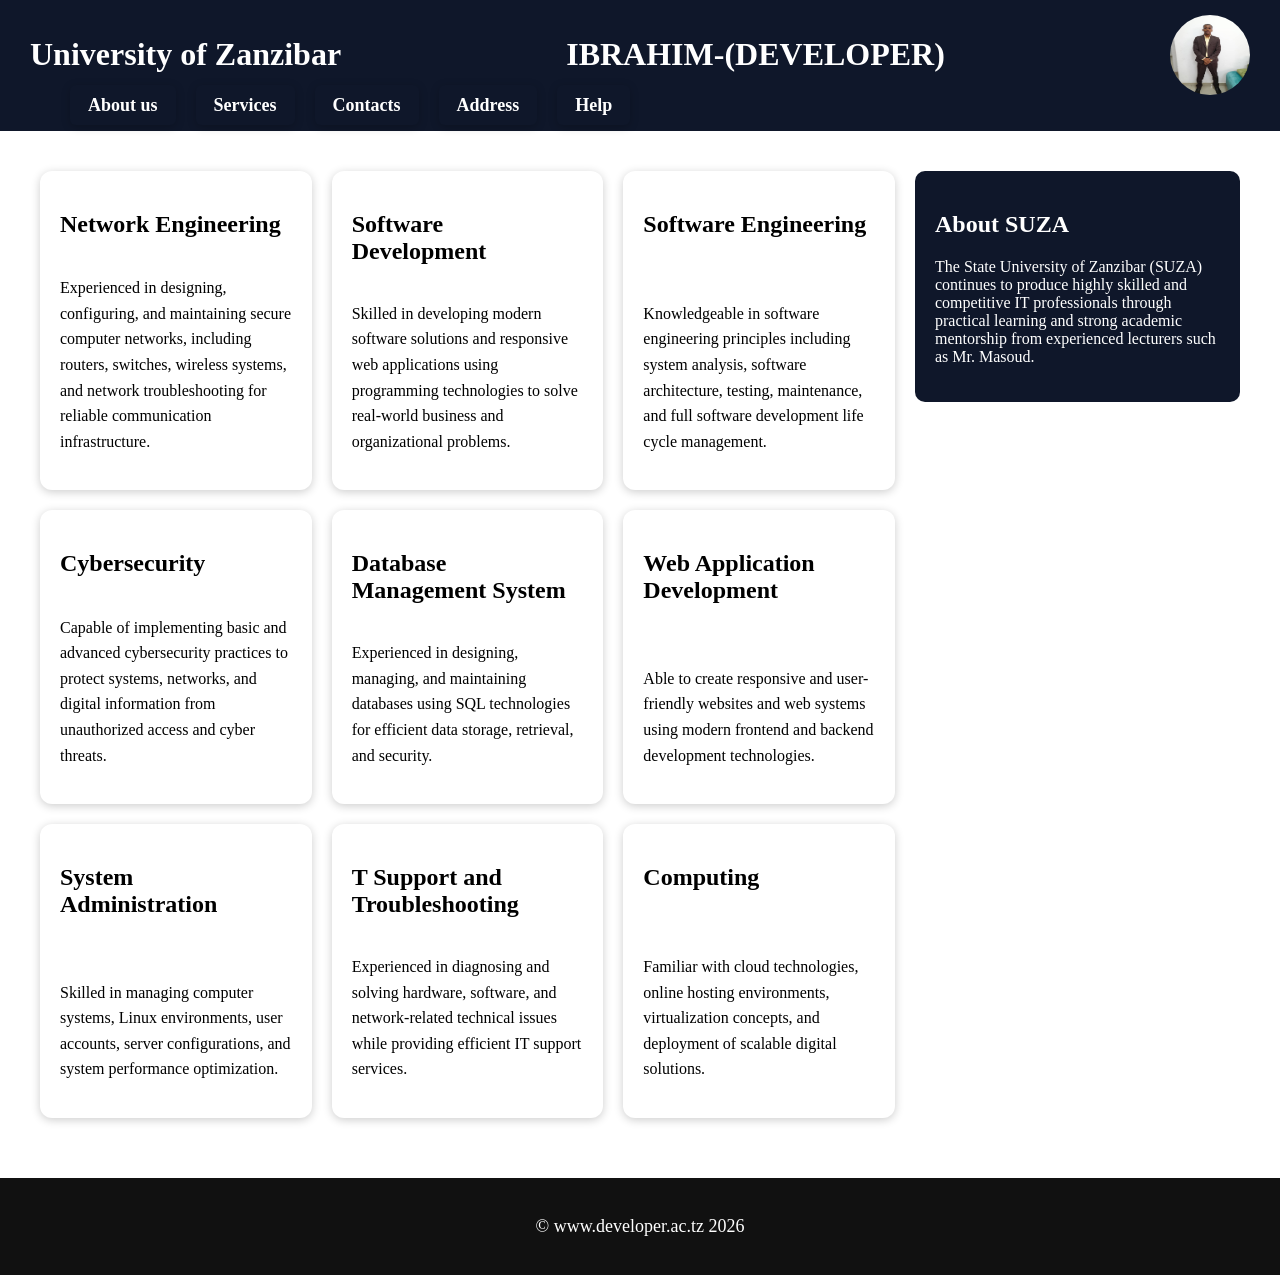
==== index.html @ 3b835153 "rename to index.html" ====
<!DOCTYPE html>
<html lang="en">
<head>
    <meta charset="UTF-8">
    <meta name="viewport" content="width=device-width, initial-scale=1.0">
    <title>My sample Responsive layout</title>
    <link rel="stylesheet" href="style.css">
</head>
<body>
    <header class="header">

            <div class="logo-title">
                    <h1> University of Zanzibar</h1>
                    <h1>IBRAHIM-(DEVELOPER)</h1>

                    <img src="IBRA.jpeg">

            </div>

            <nav class="navbar">
                <ul>
                    <li><a href="">About us</a></li>
                    <li><a href="">Services</a></li>
                    <li><a href="">Contacts</a></li>
                    <li><a href="">Address</a></li>
                    <li><a href="">Help</a></li>
                </ul>
            </nav>

    </header>

    <main class="main">
        <section class="content">
            <div class="card">
                <h2>
                    Network Engineering</h2>
<p>Experienced in designing, configuring, and maintaining secure computer networks, including routers, switches, wireless systems, and network troubleshooting for reliable communication infrastructure.
                
            </div>
            <div class="card">
                <h2>Software Development</h2>
                <p>Skilled in developing modern software solutions and responsive web applications using programming technologies to solve real-world business and organizational problems.</p>

            </div>
            <div class="card">
                <h2>Software Engineering</h2>
                <p>Knowledgeable in software engineering principles including system analysis, software architecture, testing, maintenance, and full software development life cycle management.</p>
            </div>
            <div class="card">
                <h2>Cybersecurity</h2>
                <p>Capable of implementing basic and advanced cybersecurity practices to protect systems, networks, and digital information from unauthorized access and cyber threats.</p>
            </div>
            <div class="card">
                <h2>Database Management System</h2>
                <p>Experienced in designing, managing, and maintaining databases using SQL technologies for efficient data storage, retrieval, and security.</p>
            </div>
             <div class="card">
                <h2> Web Application Development</h2>
                <p>Able to create responsive and user-friendly websites and web systems using modern frontend and backend development technologies.</p>
             </div>
            <div class="card">
                <h2>System Administration</h2>
                <p>Skilled in managing computer systems, Linux environments, user accounts, server configurations, and system performance optimization.</p>
            </div>
            <div class="card">
                <h2>T Support and Troubleshooting</h2>
                <p>Experienced in diagnosing and solving hardware, software, and network-related technical issues while providing efficient IT support services.</p>
            </div>
            <div class="card">
                <h2>Computing</h2>
                <p>Familiar with cloud technologies, online hosting environments, virtualization concepts, and deployment of scalable digital solutions.</p>

            </div>
            



        </section>

        <aside class="sidebar">
            <h2>About SUZA</h2>
        <p>The State University of Zanzibar (SUZA)
        continues to produce highly skilled and
        competitive IT professionals through
        practical learning and strong academic
        mentorship from experienced lecturers
        such as Mr. Masoud.</P>
        </aside>

    </main>

    <footer class="footer">

    <p>&copy; www.developer.ac.tz 2026</p>

</footer>
    
</body>
</html>
---- style.css ----
body{
    margin:0;

    min-height:100vh;

    display:flex;

    flex-direction:column;
}

.logo-title{
    display: flex;
    justify-content: space-between;
    margin: 0;
    
}




.navbar ul{
    display: flex;
    gap: 20px;
    margin: 0;
    list-style-type: none;
}

.navbar ul li a{
    text-decoration: none;
    transition: 0.3s;
}


.navbar a:hover{

    background:white;

    color:black;

    border-radius:5px;
}


.navbar a{

    text-decoration:none;

    color:white;

    font-size:18px;

    font-weight:bold;

    padding:10px 18px;

    border-radius:6px;

    transition:0.3s ease;

    box-shadow:0 2px 10px rgba(0,0,0,0.2);
}


img{
    width:80px;
    height:80px;
    border-radius: 50px;
}

.header{
    color: white;
    padding: 3px 0px 5px 0px;
    background:#0f172a;
    padding:15px 30px;
}

.main{
    display: flex;
    margin: 20px;
    padding: 20px;
    flex:1;
}

.content{
    display:grid;
    gap:20px;
    flex:3;
    grid-template-columns:repeat(auto-fit,minmax(250px,1fr));
}

.card{

    background:white;

    padding:20px;

    border-radius:12px;

    box-shadow:0 2px 10px rgba(0,0,0,0.2);

    transition:0.3s ease;

    display:flex;

    flex-direction:column;

    justify-content:space-between;
}

.card p{

    line-height:1.6;

    overflow:hidden;
}

.card:hover{

    transform:translateY(-10px);

    box-shadow:0 5px 20px rgba(0,0,0,0.3);
}

.sidebar{
    flex:1;

    background:#0f172a;

    padding:20px;
    margin-left: 20px;

    border-radius:10px;

    height:fit-content;
    color: white;
    
}


.footer{
    background:#111;
    color:white;

    text-align:center;

    padding:20px;

    margin-top:20px;

    font-size:18px;
}


@media(max-width:768px){

    .main{
        flex-direction:column;
    }

}

@media(max-width:600px){

    .header{
        flex-direction:column;
    }

    .navbar ul{
        flex-direction:column;
        align-items:center;
    }

}
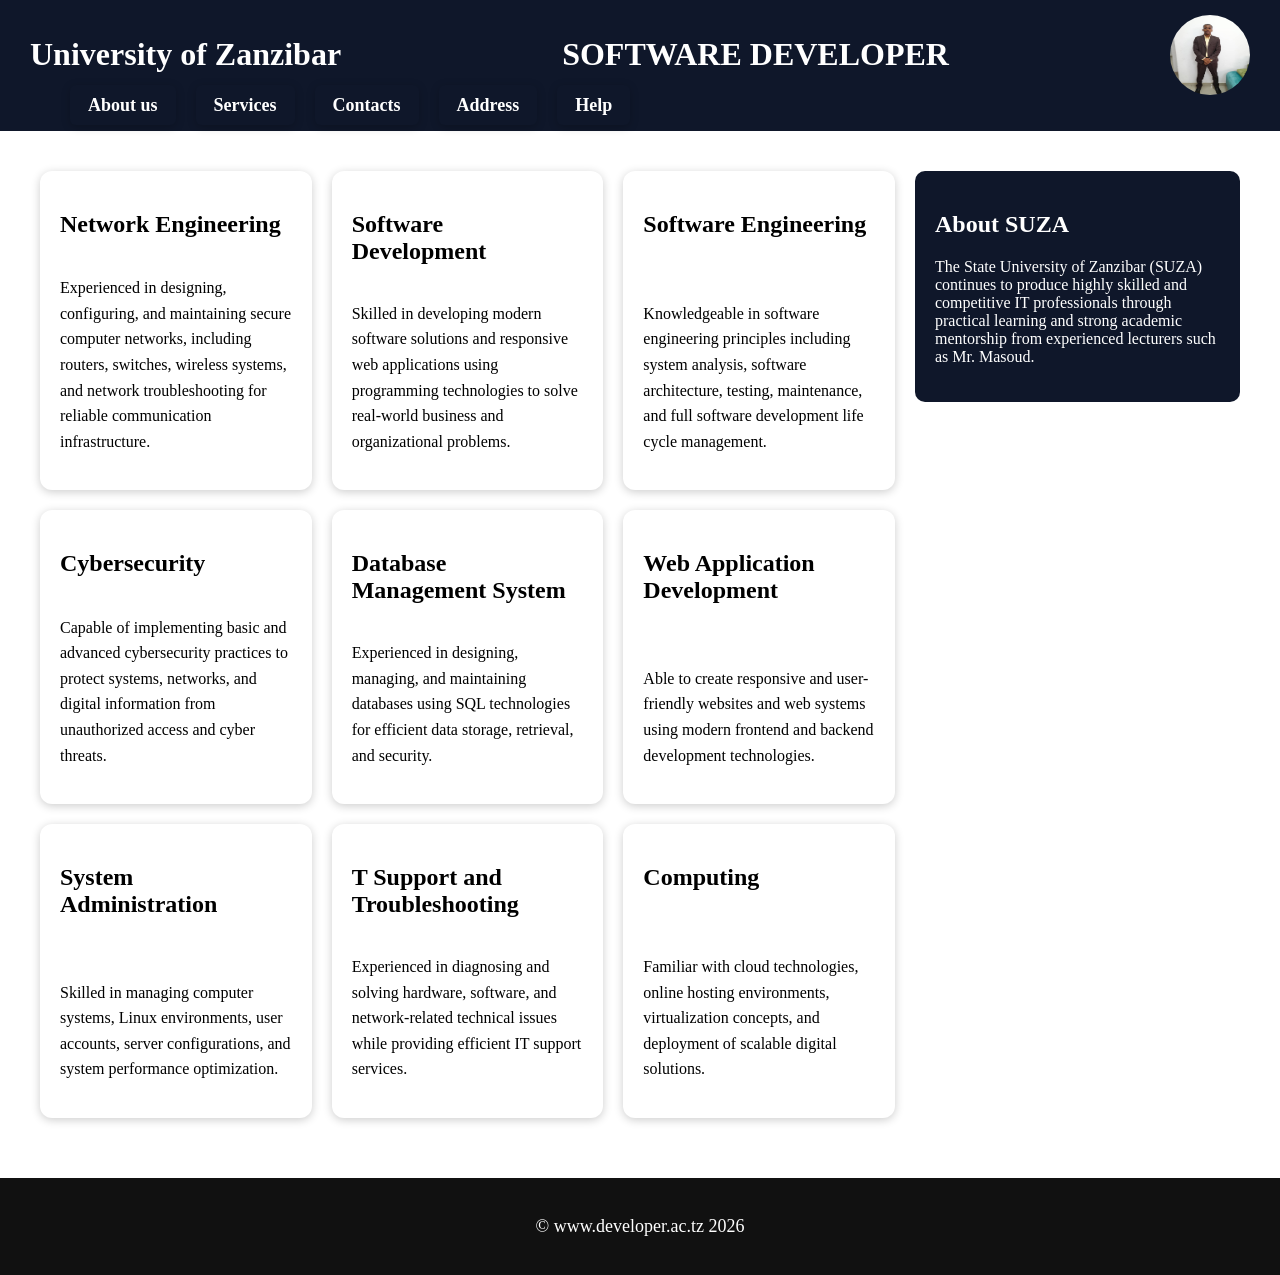
==== commit 2df2b1f3: "update header" ====
--- a/index.html
+++ b/index.html
@@ -3,7 +3,7 @@
 <head>
     <meta charset="UTF-8">
     <meta name="viewport" content="width=device-width, initial-scale=1.0">
-    <title>My sample Responsive layout</title>
+    <title>Developer Web Tech</title>
     <link rel="stylesheet" href="style.css">
 </head>
 <body>
@@ -11,7 +11,7 @@
 
             <div class="logo-title">
                     <h1> University of Zanzibar</h1>
-                    <h1>IBRAHIM-(DEVELOPER)</h1>
+                    <h1>SOFTWARE DEVELOPER</h1>
 
                     <img src="IBRA.jpeg">
 
--- a/style.css
+++ b/style.css
@@ -170,4 +170,5 @@
         align-items:center;
     }
 
+
 }
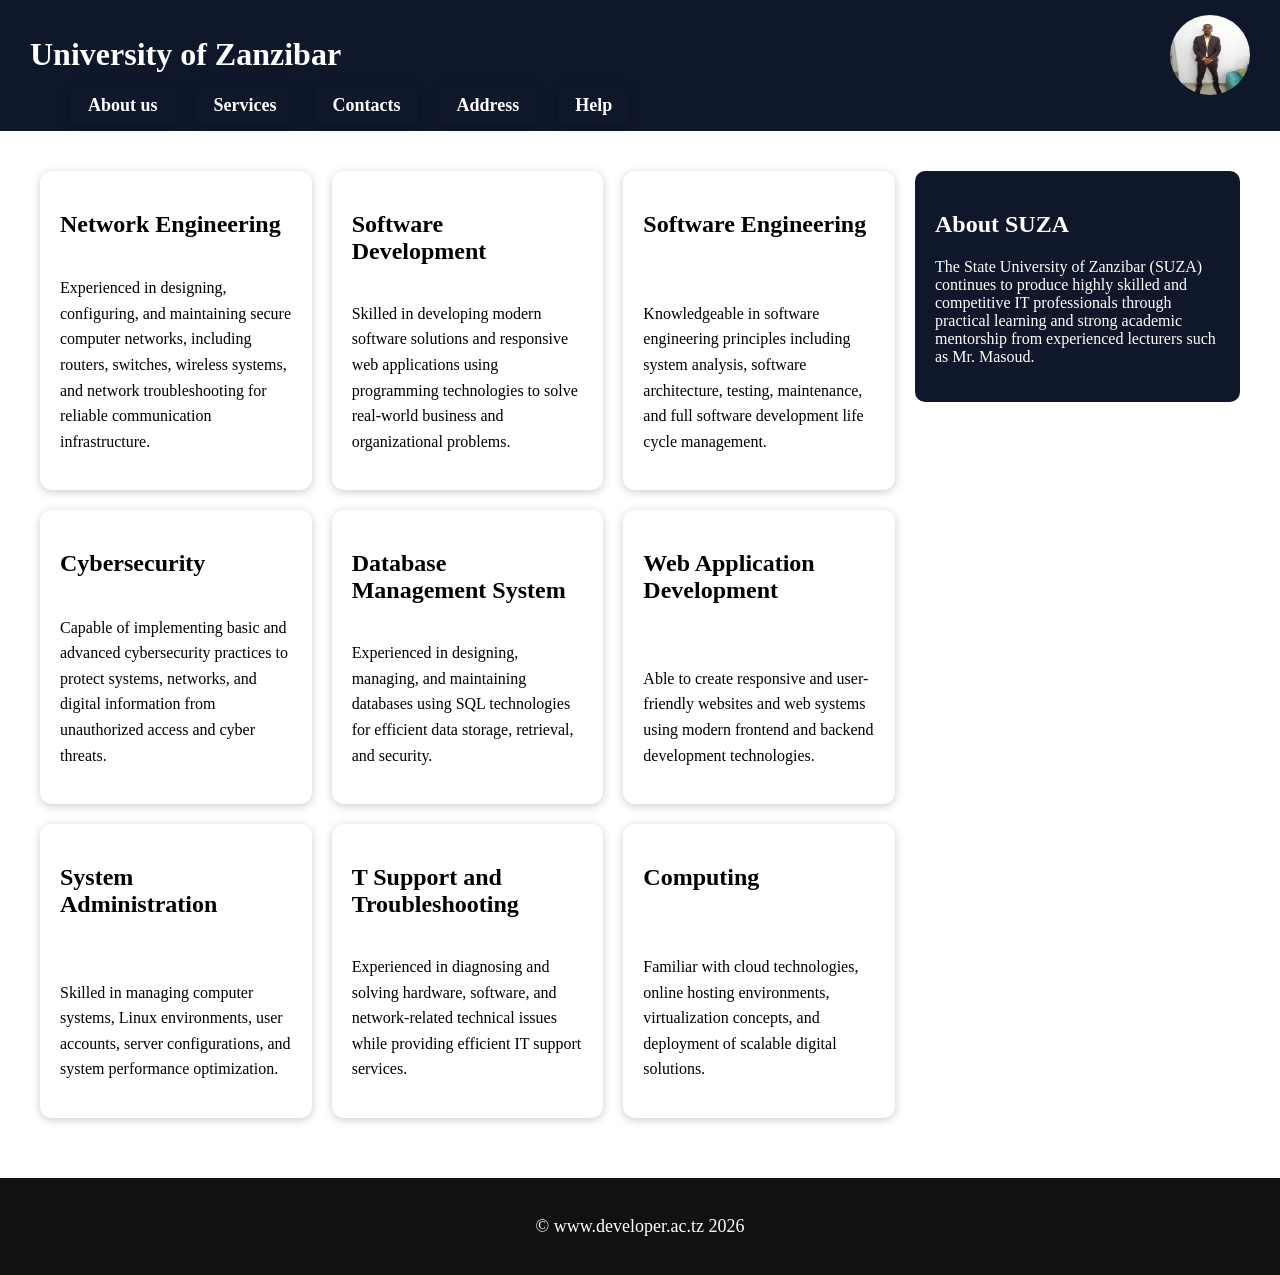
==== commit a3b73bcf: "update header" ====
--- a/index.html
+++ b/index.html
@@ -11,7 +11,7 @@
 
             <div class="logo-title">
                     <h1> University of Zanzibar</h1>
-                    <h1>SOFTWARE DEVELOPER</h1>
+                
 
                     <img src="IBRA.jpeg">
 
